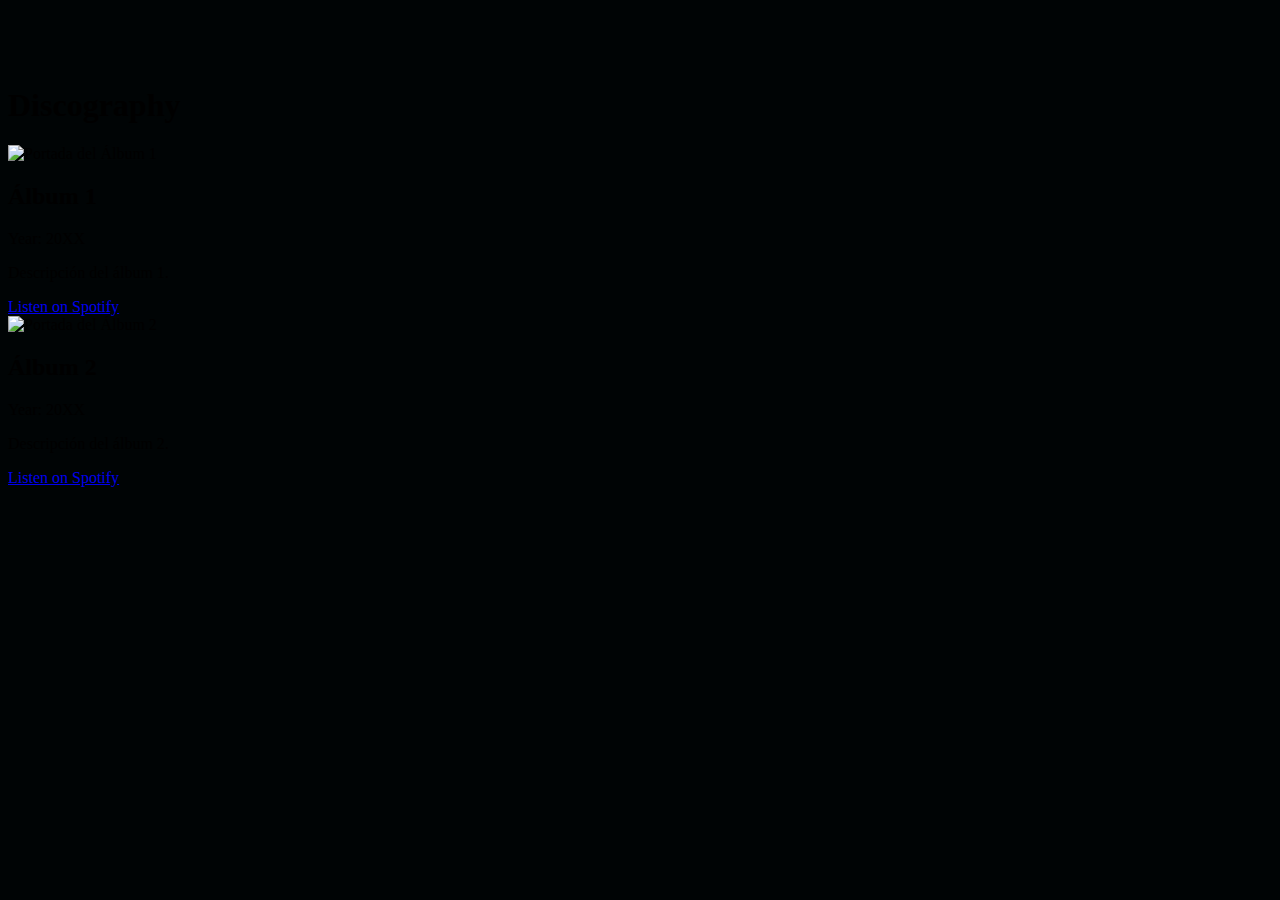
==== public/discography.html @ a663275f "Web site renwed - SASS added" ====
<!DOCTYPE html>
<html lang="es">
    <head>
        <meta charset="UTF-8">
        <meta name="viewport" content="width=device-width, initial-scale=1.0">
        <link rel="stylesheet" href="./css/style.css">
        <title>Discography</title>
    </head>
    <body>
        <header>

        </header>

        <main>
            <section class="discografia">
                <h1>Discography</h1>

                <div class="album">
                    <img src="album1.jpg" alt="Portada del Álbum 1">
                    <h2>Álbum 1</h2>
                    <p>Year: 20XX</p>
                    <p>Descripción del álbum 1.</p>
                    <a href="#">Listen on Spotify</a>
                </div>

                <div class="album">
                    <img src="album2.jpg" alt="Portada del Álbum 2">
                    <h2>Álbum 2</h2>
                    <p>Year: 20XX</p>
                    <p>Descripción del álbum 2.</p>
                    <a href="#">Listen on Spotify</a>
                </div>

            </section>
        </main>

        <footer>

        </footer>
    </body>
</html>
---- public/css/style.css ----
/* Grid columns */
/* Container widths */
/* Grid columns */
/* Container widths */
footer .social-media {
  display: flex;
  margin-right: 10px;
  justify-content: center;
}
footer .btn {
  border: none;
  overflow: hidden;
  position: relative;
  display: flex;
}
footer .btn span {
  z-index: 20;
}
footer .btn:after {
  background: #fff;
  content: "";
  height: 155px;
  left: -75px;
  opacity: 0.2;
  position: absolute;
  top: -50px;
  transform: rotate(35deg);
  transition: all 550ms cubic-bezier(0.19, 1, 0.22, 1);
  width: 50px;
  z-index: -10;
}
footer .btn:hover:after {
  left: 120%;
  transition: all 550ms cubic-bezier(0.19, 1, 0.22, 1);
}
footer p {
  color: aliceblue;
}
footer .social-icon {
  width: 90%;
  height: 90%;
}

/* Grid columns */
/* Container widths */
body {
  background-color: rgb(0, 4, 5) !important;
}
body header {
  background-color: rgb(0, 4, 5) !important;
  padding: 10px 10px 5px 5px;
  display: flex;
  margin-top: 4%;
  max-width: 80%;
  max-height: 80%;
}
body header #top-nav {
  background-color: rgb(0, 4, 5) !important;
}
body header #top-nav .navbar-toggler {
  background-color: white !important;
}
body header #top-nav #offcanvasNavbar {
  background-color: rgb(0, 4, 5) !important;
  color: aliceblue !important;
}
body header #top-nav .nav-link {
  color: aliceblue !important;
}
body header .banner {
  margin: 0;
  padding: 0;
  display: flex;
  justify-content: center;
  align-items: center;
}

main div nav {
  background-color: rgb(0, 4, 5);
}
main div nav ul {
  list-style: none;
  margin: 0;
  padding: 0;
  text-align: center;
}
main div nav li {
  display: inline;
  margin: 0 20px;
}
main div nav a {
  text-decoration: none;
  color: aliceblue;
}

/*# sourceMappingURL=style.css.map */
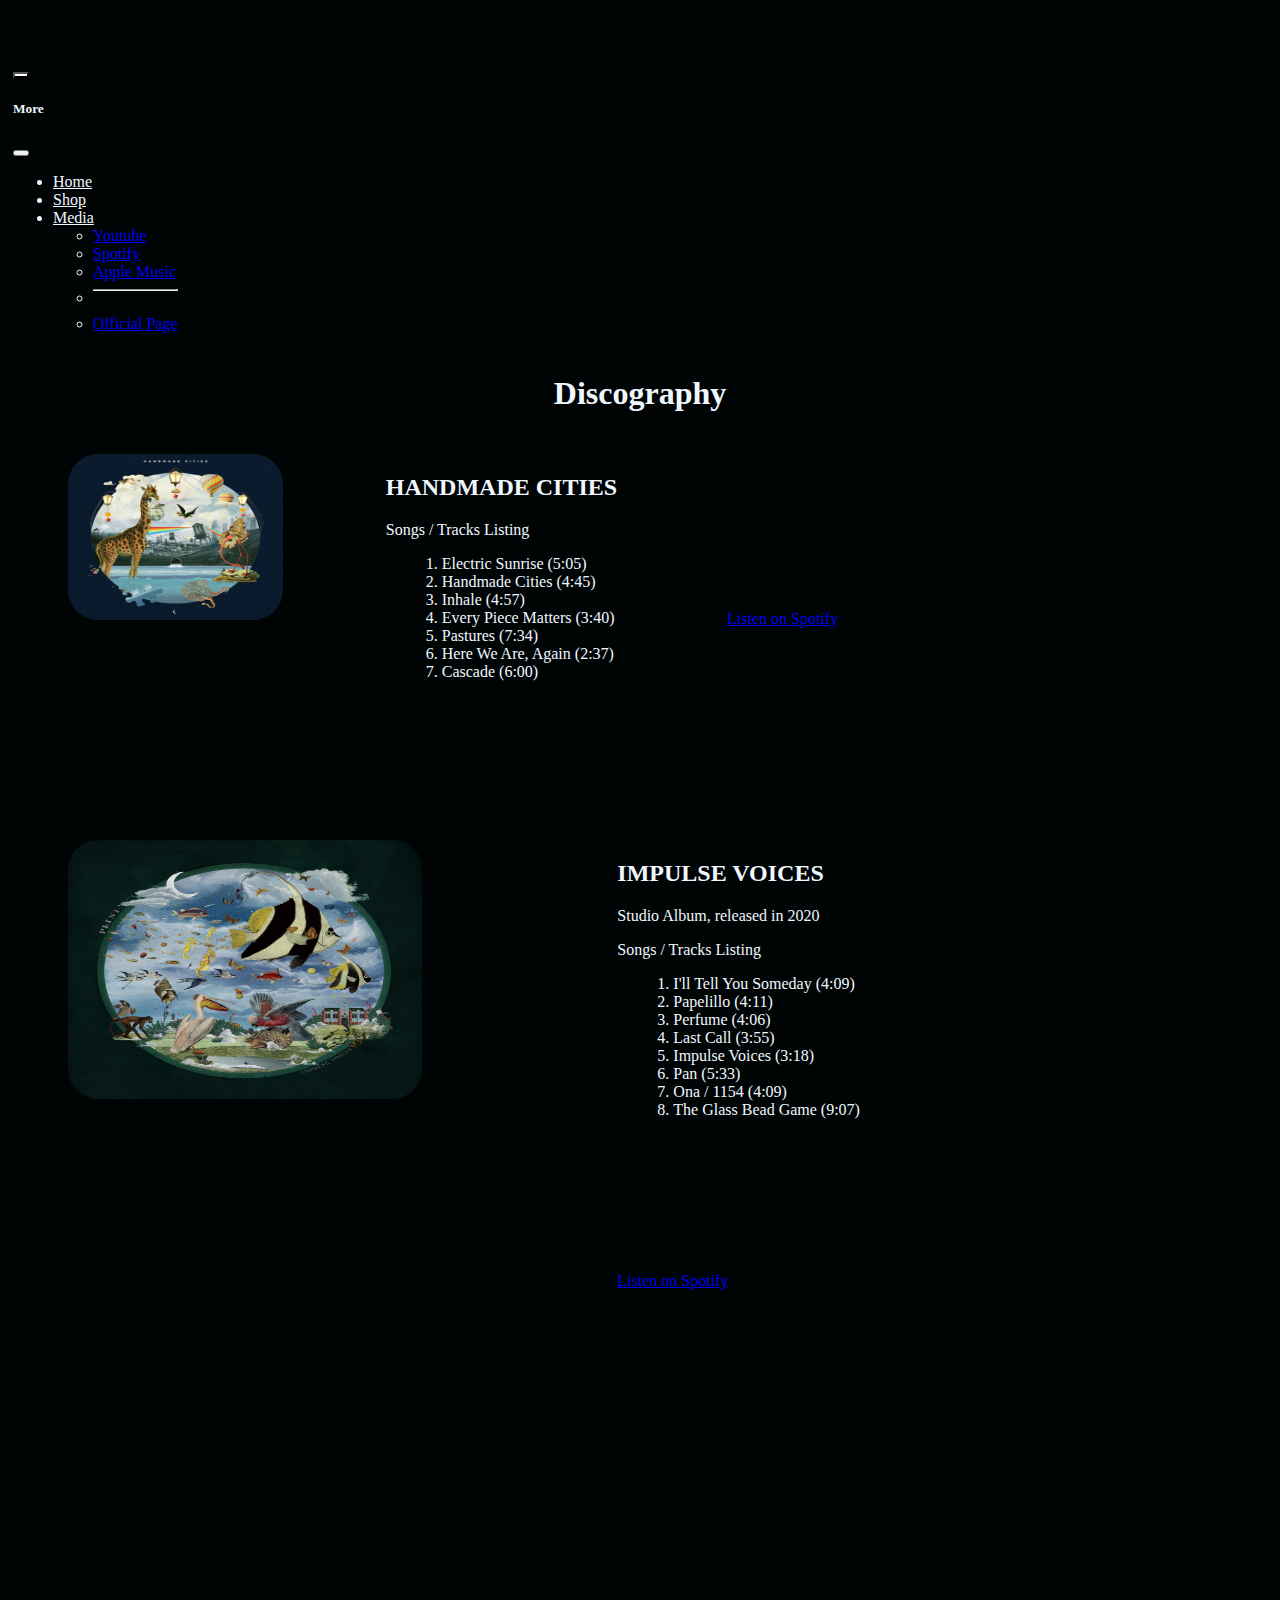
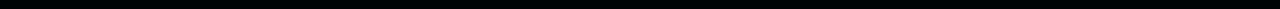
==== commit 6a188934: "discography page in process" ====
--- a/public/discography.html
+++ b/public/discography.html
@@ -3,32 +3,151 @@
     <head>
         <meta charset="UTF-8">
         <meta name="viewport" content="width=device-width, initial-scale=1.0">
+        <meta name="description"
+            content="This is a tribute page made for the artist Plini (Plini Roessler-Holgate), this page is made only with educational purposes.">
+        <meta name="keywords" content="tribute page, SASS example">
         <link rel="stylesheet" href="./css/style.css">
-        <title>Discography</title>
+        <link
+            href="https://cdn.jsdelivr.net/npm/bootstrap@5.3.2/dist/css/bootstrap.min.css"
+            rel="stylesheet"
+            integrity="sha384-T3c6CoIi6uLrA9TneNEoa7RxnatzjcDSCmG1MXxSR1GAsXEV/Dwwykc2MPK8M2HN"
+            crossorigin="anonymous">
+        <title>Plini Discography</title>
+        <script
+            src="https://cdn.jsdelivr.net/npm/bootstrap@5.3.2/dist/js/bootstrap.bundle.min.js"
+            integrity="sha384-C6RzsynM9kWDrMNeT87bh95OGNyZPhcTNXj1NW7RuBCsyN/o0jlpcV8Qyq46cDfL"
+            crossorigin="anonymous"></script>
     </head>
     <body>
         <header>
-
+            <nav id="top-nav" class="navbar bg-body-tertiary fixed-top">
+                <div class="container-fluid">
+                    <button class="navbar-toggler" type="button"
+                        data-bs-toggle="offcanvas"
+                        data-bs-target="#offcanvasNavbar"
+                        aria-controls="offcanvasNavbar"
+                        aria-label="Toggle navigation">
+                        <span class="navbar-toggler-icon"></span>
+                    </button>
+                    <div class="offcanvas offcanvas-start" tabindex="-1"
+                        id="offcanvasNavbar"
+                        aria-labelledby="offcanvasNavbarLabel">
+                        <div class="offcanvas-header">
+                            <h5 class="offcanvas-title"
+                                id="offcanvasNavbarLabel">More</h5>
+                            <button type="button" class="btn-close"
+                                data-bs-dismiss="offcanvas"
+                                aria-label="Close"></button>
+                        </div>
+                        <div class="offcanvas-body">
+                            <ul
+                                class="navbar-nav justify-content-end flex-grow-1 pe-3">
+                                <li class="nav-item">
+                                    <a class="nav-link active"
+                                        aria-current="page" href="index.html">Home</a>
+                                </li>
+                                <li class="nav-item">
+                                    <a class="nav-link" href="shop.html">Shop</a>
+                                </li>
+                                <li class="nav-item dropdown">
+                                    <a class="nav-link dropdown-toggle"
+                                        href="#" role="button"
+                                        data-bs-toggle="dropdown"
+                                        aria-expanded="false">
+                                        Media
+                                    </a>
+                                    <ul class="dropdown-menu">
+                                        <li><a class="dropdown-item"
+                                                href="https://www.youtube.com/@plinimusic"
+                                                target="_blank">Youtube</a></li>
+                                        <li><a class="dropdown-item"
+                                                href="https://open.spotify.com/artist/3Gs10XJ4S4OEFrMRqZJcic"
+                                                target="_blank">Spotify</a></li>
+                                        <li><a class="dropdown-item"
+                                                href="https://music.apple.com/us/artist/plini/623283379"
+                                                target="_blank">Apple
+                                                Music</a></li>
+                                        <li>
+                                            <hr class="dropdown-divider">
+                                        </li>
+                                        <li><a class="dropdown-item"
+                                                href="https://www.plini.co/"
+                                                target="_blank">Official
+                                                Page
+                                            </a></li>
+                                    </ul>
+                                </li>
+                            </ul>
+                        </div>
+                    </div>
+                </div>
+            </nav>
         </header>
 
         <main>
-            <section class="discografia">
+            <section class="discography">
                 <h1>Discography</h1>
 
                 <div class="album">
-                    <img src="album1.jpg" alt="Portada del Álbum 1">
-                    <h2>Álbum 1</h2>
-                    <p>Year: 20XX</p>
-                    <p>Descripción del álbum 1.</p>
-                    <a href="#">Listen on Spotify</a>
+                    <img class="albumimg" src="./img/handmade.jpg"
+                        alt="HANDMADE CITIES Album">
+                    <div class="album-info">
+                        <h2>HANDMADE CITIES</h2>
+                        <p>Songs / Tracks Listing
+                            <ol class="ordered-list">
+                                <li>Electric Sunrise (5:05)</li>
+                                <li>Handmade Cities (4:45)</li>
+                                <li>Inhale (4:57)</li>
+                                <li>Every Piece Matters (3:40)</li>
+                                <li>Pastures (7:34)</li>
+                                <li>Here We Are, Again (2:37)</li>
+                                <li>Cascade (6:00)</li>
+                            </ol>
+                        </p>
+                    </div>
+                    <div class="player">
+
+                        <iframe style="border-radius:12px"
+                            src="https://open.spotify.com/embed/album/4cJ8qhE71x97swkaMQhGcr?utm_source=generator"
+                            width="100%" height="152" frameBorder="0"
+                            allowfullscreen
+                            allow="autoplay; clipboard-write; encrypted-media; fullscreen; picture-in-picture"
+                            loading="lazy"></iframe>
+                        <a class="spotify-link"
+                            href="https://open.spotify.com/album/4cJ8qhE71x97swkaMQhGcr?si=y_qjSf1ETjepKYiT_kUyuw"
+                            target="_blank">Listen
+                            on Spotify</a>
+                    </div>
                 </div>
 
                 <div class="album">
-                    <img src="album2.jpg" alt="Portada del Álbum 2">
-                    <h2>Álbum 2</h2>
-                    <p>Year: 20XX</p>
-                    <p>Descripción del álbum 2.</p>
-                    <a href="#">Listen on Spotify</a>
+                    <img class="albumimg" src="./img/impulse_voices.jpg"
+                        alt="Impulse voices album">
+                    <div class="album-info">
+                        <h2>IMPULSE VOICES</h2>
+                        <p>Studio Album, released in 2020</p>
+                        <p>Songs / Tracks Listing
+                            <ol class='ordered-list'>
+                                <li>I'll Tell You Someday (4:09)</li>
+                                <li>Papelillo (4:11)</li>
+                                <li>Perfume (4:06)</li>
+                                <li>Last Call (3:55)</li>
+                                <li>Impulse Voices (3:18)</li>
+                                <li>Pan (5:33)</li>
+                                <li>Ona / 1154 (4:09)</li>
+                                <li>The Glass Bead Game (9:07)</li>
+                            </ol>
+                        </div>
+                    </p>
+                    <iframe style="border-radius:12px"
+                        src="https://open.spotify.com/embed/album/36vhZCfOCcpgEk7tXWBUdZ?utm_source=generator"
+                        width="100%" height="152" frameBorder="0"
+                        allowfullscreen
+                        allow="autoplay; clipboard-write; encrypted-media; fullscreen; picture-in-picture"
+                        loading="lazy"></iframe>
+                    <a
+                        href="https://open.spotify.com/album/36vhZCfOCcpgEk7tXWBUdZ?si=Etm7ffcATNGUhGyjsYtyig">Listen
+                        on Spotify</a>
                 </div>
 
             </section>
--- a/public/css/style.css
+++ b/public/css/style.css
@@ -1,5 +1,76 @@
 /* Grid columns */
 /* Container widths */
+body {
+  background-color: rgb(0, 4, 5) !important;
+}
+body header {
+  background-color: rgb(0, 4, 5) !important;
+  padding: 10px 10px 5px 5px;
+  display: flex;
+  margin-top: 4%;
+  max-width: 80%;
+  max-height: 80%;
+}
+body header #top-nav {
+  background-color: rgb(0, 4, 5) !important;
+}
+body header #top-nav .navbar-toggler {
+  background-color: white !important;
+}
+body header #top-nav #offcanvasNavbar {
+  background-color: rgb(0, 4, 5) !important;
+  color: aliceblue !important;
+}
+body header #top-nav .nav-link {
+  color: aliceblue !important;
+}
+body header .banner {
+  margin: 0;
+  padding: 0;
+  display: flex;
+  justify-content: center;
+  align-items: center;
+  height: 100vh;
+}
+body header .banner img {
+  max-width: 100%;
+  height: auto;
+}
+@media (max-width: 768px) {
+  body header .banner {
+    height: 30vh;
+  }
+}
+
+/* Grid columns */
+/* Container widths */
+.discography .album {
+  display: grid;
+  grid-template-columns: auto auto auto;
+  grid-template-rows: auto auto auto;
+  padding: 20px;
+}
+.discography .album .albumimg {
+  width: 60%;
+  height: 60%;
+  margin-left: 40px;
+  border-radius: 30px;
+  grid-column-start: 1;
+  grid-column-end: 2;
+}
+.discography .album .album-info {
+  color: aliceblue;
+  list-style-position: inside;
+}
+.discography .album .player {
+  grid-column-start: 3;
+  grid-column-end: 3;
+}
+.discography h1 {
+  color: aliceblue;
+  text-align: center;
+}
+
 /* Grid columns */
 /* Container widths */
 footer .social-media {
@@ -43,40 +114,9 @@
 
 /* Grid columns */
 /* Container widths */
-body {
-  background-color: rgb(0, 4, 5) !important;
-}
-body header {
-  background-color: rgb(0, 4, 5) !important;
-  padding: 10px 10px 5px 5px;
-  display: flex;
-  margin-top: 4%;
-  max-width: 80%;
-  max-height: 80%;
-}
-body header #top-nav {
-  background-color: rgb(0, 4, 5) !important;
-}
-body header #top-nav .navbar-toggler {
-  background-color: white !important;
-}
-body header #top-nav #offcanvasNavbar {
-  background-color: rgb(0, 4, 5) !important;
-  color: aliceblue !important;
-}
-body header #top-nav .nav-link {
-  color: aliceblue !important;
-}
-body header .banner {
-  margin: 0;
-  padding: 0;
-  display: flex;
-  justify-content: center;
-  align-items: center;
-}
-
 main div nav {
   background-color: rgb(0, 4, 5);
+  padding-bottom: 1%;
 }
 main div nav ul {
   list-style: none;
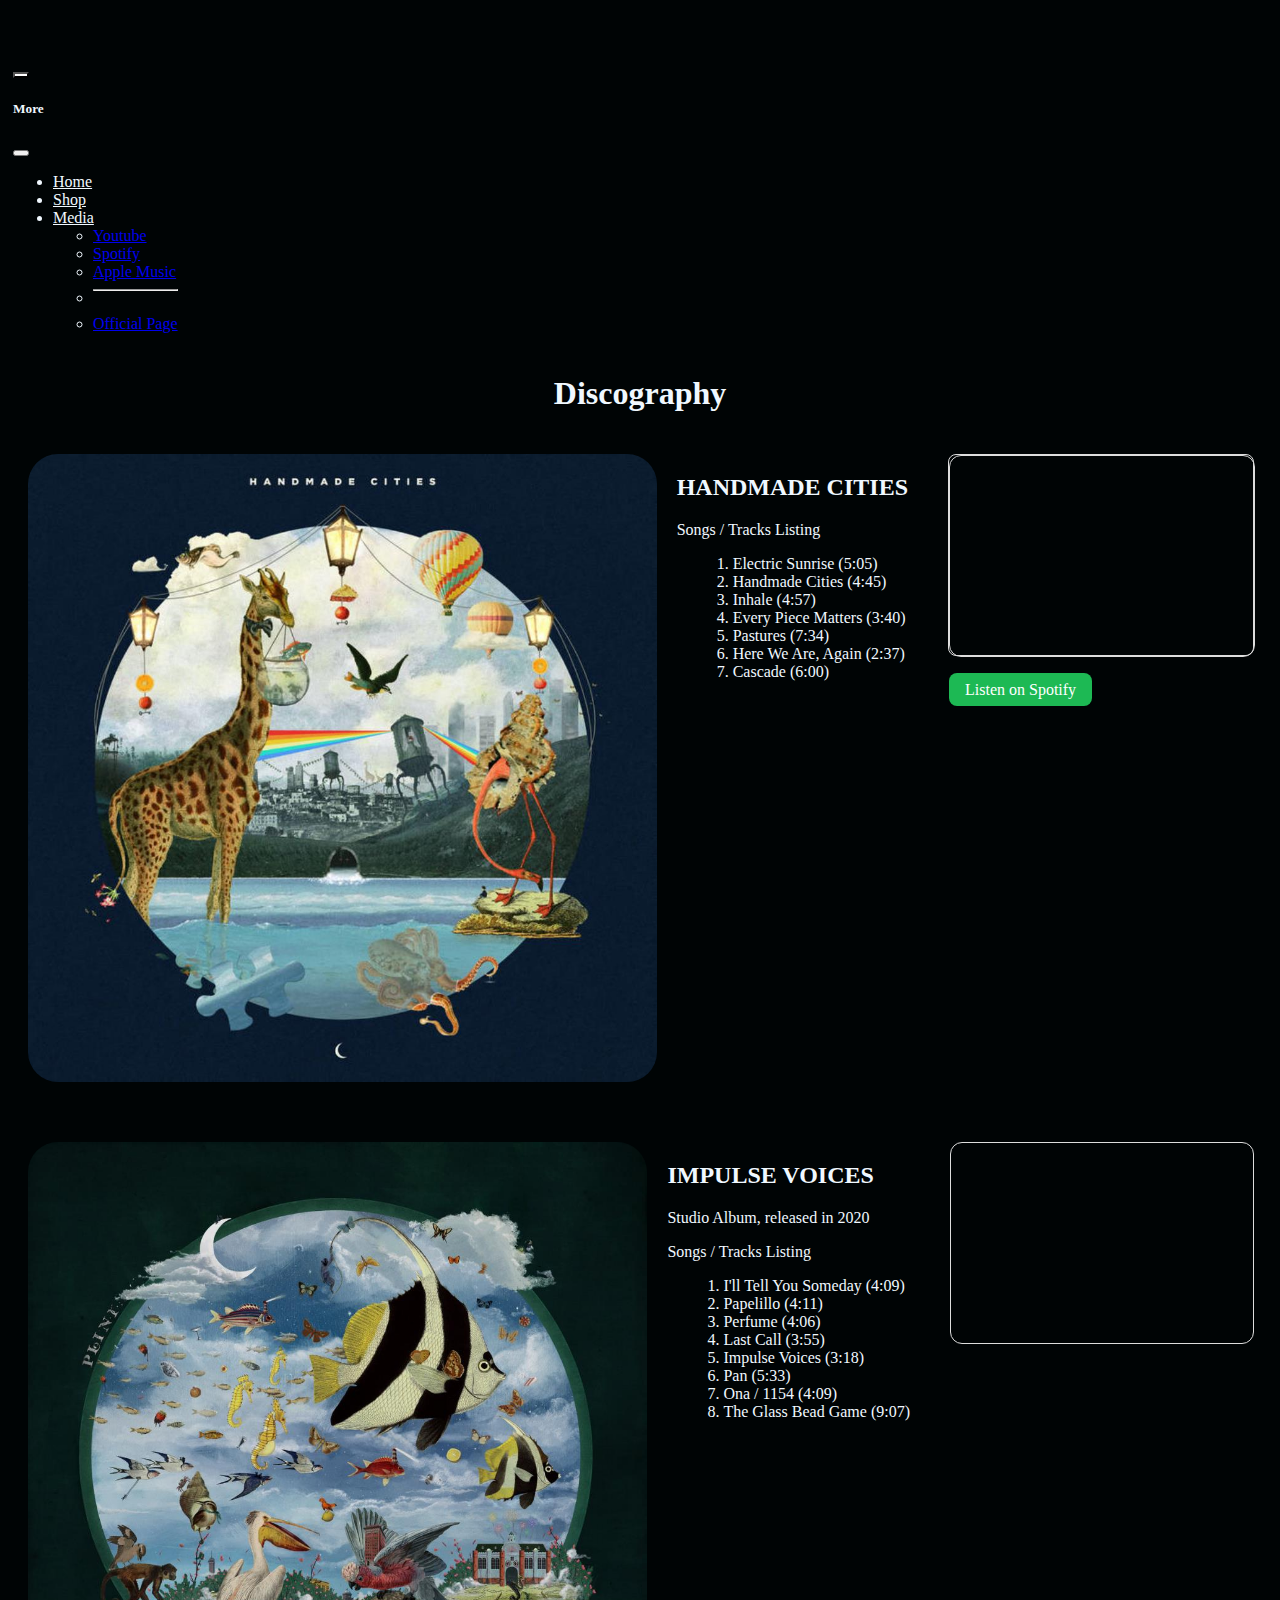
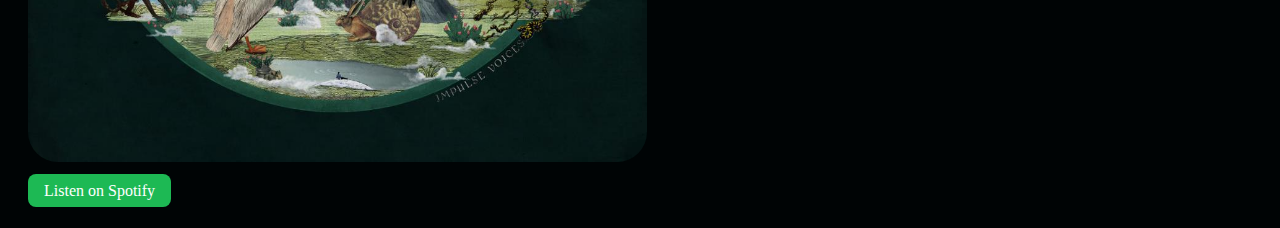
==== commit 8b110465: "Shop and discography pages added" ====
--- a/public/discography.html
+++ b/public/discography.html
@@ -107,16 +107,20 @@
                     </div>
                     <div class="player">
 
-                        <iframe style="border-radius:12px"
+                        <iframe class="player"
+                            style="border-radius:12px"
                             src="https://open.spotify.com/embed/album/4cJ8qhE71x97swkaMQhGcr?utm_source=generator"
                             width="100%" height="152" frameBorder="0"
                             allowfullscreen
                             allow="autoplay; clipboard-write; encrypted-media; fullscreen; picture-in-picture"
                             loading="lazy"></iframe>
-                        <a class="spotify-link"
-                            href="https://open.spotify.com/album/4cJ8qhE71x97swkaMQhGcr?si=y_qjSf1ETjepKYiT_kUyuw"
-                            target="_blank">Listen
-                            on Spotify</a>
+                        <div class="link">
+                            <a class="spotify-link"
+                                href="https://open.spotify.com/album/4cJ8qhE71x97swkaMQhGcr?si=y_qjSf1ETjepKYiT_kUyuw"
+                                target="_blank">Listen
+                                on Spotify</a>
+                        </div>
+
                     </div>
                 </div>
 
@@ -139,15 +143,19 @@
                             </ol>
                         </div>
                     </p>
-                    <iframe style="border-radius:12px"
+                    <iframe class="player"
+                        style="border-radius:12px"
                         src="https://open.spotify.com/embed/album/36vhZCfOCcpgEk7tXWBUdZ?utm_source=generator"
                         width="100%" height="152" frameBorder="0"
                         allowfullscreen
                         allow="autoplay; clipboard-write; encrypted-media; fullscreen; picture-in-picture"
                         loading="lazy"></iframe>
-                    <a
-                        href="https://open.spotify.com/album/36vhZCfOCcpgEk7tXWBUdZ?si=Etm7ffcATNGUhGyjsYtyig">Listen
-                        on Spotify</a>
+                    <div class="link">
+                        <a class="spotify-link"
+                            href="https://open.spotify.com/album/36vhZCfOCcpgEk7tXWBUdZ?si=Etm7ffcATNGUhGyjsYtyig">Listen
+                            on Spotify</a>
+                    </div>
+
                 </div>
 
             </section>
--- a/public/css/style.css
+++ b/public/css/style.css
@@ -35,6 +35,7 @@
 body header .banner img {
   max-width: 100%;
   height: auto;
+  align-items: center;
 }
 @media (max-width: 768px) {
   body header .banner {
@@ -46,48 +47,101 @@
 /* Container widths */
 .discography .album {
   display: grid;
-  grid-template-columns: auto auto auto;
-  grid-template-rows: auto auto auto;
+  grid-template-columns: repeat(auto-fit, ninmax(400px, 1fr));
+  grid-gap: 20px;
   padding: 20px;
 }
 .discography .album .albumimg {
-  width: 60%;
-  height: 60%;
+  width: 100%;
+  border-radius: 30px;
+}
+.discography .album .albumimg2 {
+  width: 40%;
+  height: auto;
   margin-left: 40px;
   border-radius: 30px;
-  grid-column-start: 1;
-  grid-column-end: 2;
+  grid-column: 1/span 2;
+  grid-row: 2/span 1;
 }
 .discography .album .album-info {
   color: aliceblue;
   list-style-position: inside;
+  grid-template-columns: 150px 1fr;
+  grid-gap: 10px;
+  align-items: center;
 }
 .discography .album .player {
-  grid-column-start: 3;
-  grid-column-end: 3;
-}
-.discography h1 {
-  color: aliceblue;
-  text-align: center;
-}
-
-/* Grid columns */
-/* Container widths */
-footer .social-media {
+  width: 100%;
+  height: 200px;
+  border: 1px solid #ddd;
+  border-radius: 8px;
+  margin-bottom: 20px;
+  grid-column: 4/span 2;
+  grid-row: 1/span 2;
+}
+.discography .album .spotify-link,
+.discography .album .spotify-link2 {
+  grid-template-columns: 150px 1fr;
+  bottom: 10px;
+  left: 50%;
+  padding: 8px 16px;
+  background-color: #1db954;
+  color: #ffffff;
+  border-radius: 8px;
+  transition: background-color 0.3s ease;
+  text-decoration: none;
+}
+.discography .album .spotify-link:hover,
+.discography .album .spotify-link2:hover {
+  background-color: #169246;
+}
+@media only screen and (max-width: 768px) {
+  .discography .albumimg,
+  .discography .albumimg2,
+  .discography .album-info,
+  .discography .player {
+    width: 100%;
+    margin-left: 0;
+    grid-column: auto;
+    grid-row: auto;
+  }
+  .discography .albumimg {
+    border-radius: 0;
+  }
+  .discography .spotify-link,
+  .discography .spotify-link2 {
+    transform: translate(-50%, -50%);
+  }
+}
+
+h1 {
+  color: aliceblue !important;
+  text-align: center;
+}
+
+/* Grid columns */
+/* Container widths */
+.footer {
+  background-color: #333;
+  padding: 1em;
+  bottom: 0;
+  width: 100%;
+}
+.footer .social-media {
   display: flex;
   margin-right: 10px;
   justify-content: center;
 }
-footer .btn {
+.footer .btn {
   border: none;
   overflow: hidden;
   position: relative;
   display: flex;
 }
-footer .btn span {
+.footer .btn span {
   z-index: 20;
 }
-footer .btn:after {
+.footer .btn:after {
   background: #fff;
   content: "";
   height: 155px;
@@ -100,20 +154,45 @@
   width: 50px;
   z-index: -10;
 }
-footer .btn:hover:after {
+.footer .btn:hover:after {
   left: 120%;
   transition: all 550ms cubic-bezier(0.19, 1, 0.22, 1);
 }
-footer p {
+.footer p {
   color: aliceblue;
-}
-footer .social-icon {
+  text-align: center;
+}
+.footer .social-icon {
   width: 90%;
   height: 90%;
 }
 
 /* Grid columns */
 /* Container widths */
+/* Grid columns */
+/* Container widths */
+.shopsec {
+  display: grid;
+  grid-template-columns: repeat(auto-fill, minmax(250px, 1fr));
+  gap: 20px;
+  padding: 20px;
+  justify-content: space-around;
+}
+
+.product {
+  border: 1px solid #ddd;
+  padding: 15px;
+  background-color: #fff;
+  border-radius: 5px;
+  box-shadow: 0 0 10px rgba(0, 0, 0, 0.1);
+  text-align: center;
+}
+
+.product img {
+  max-width: 100%;
+  height: auto;
+}
+
 main div nav {
   background-color: rgb(0, 4, 5);
   padding-bottom: 1%;
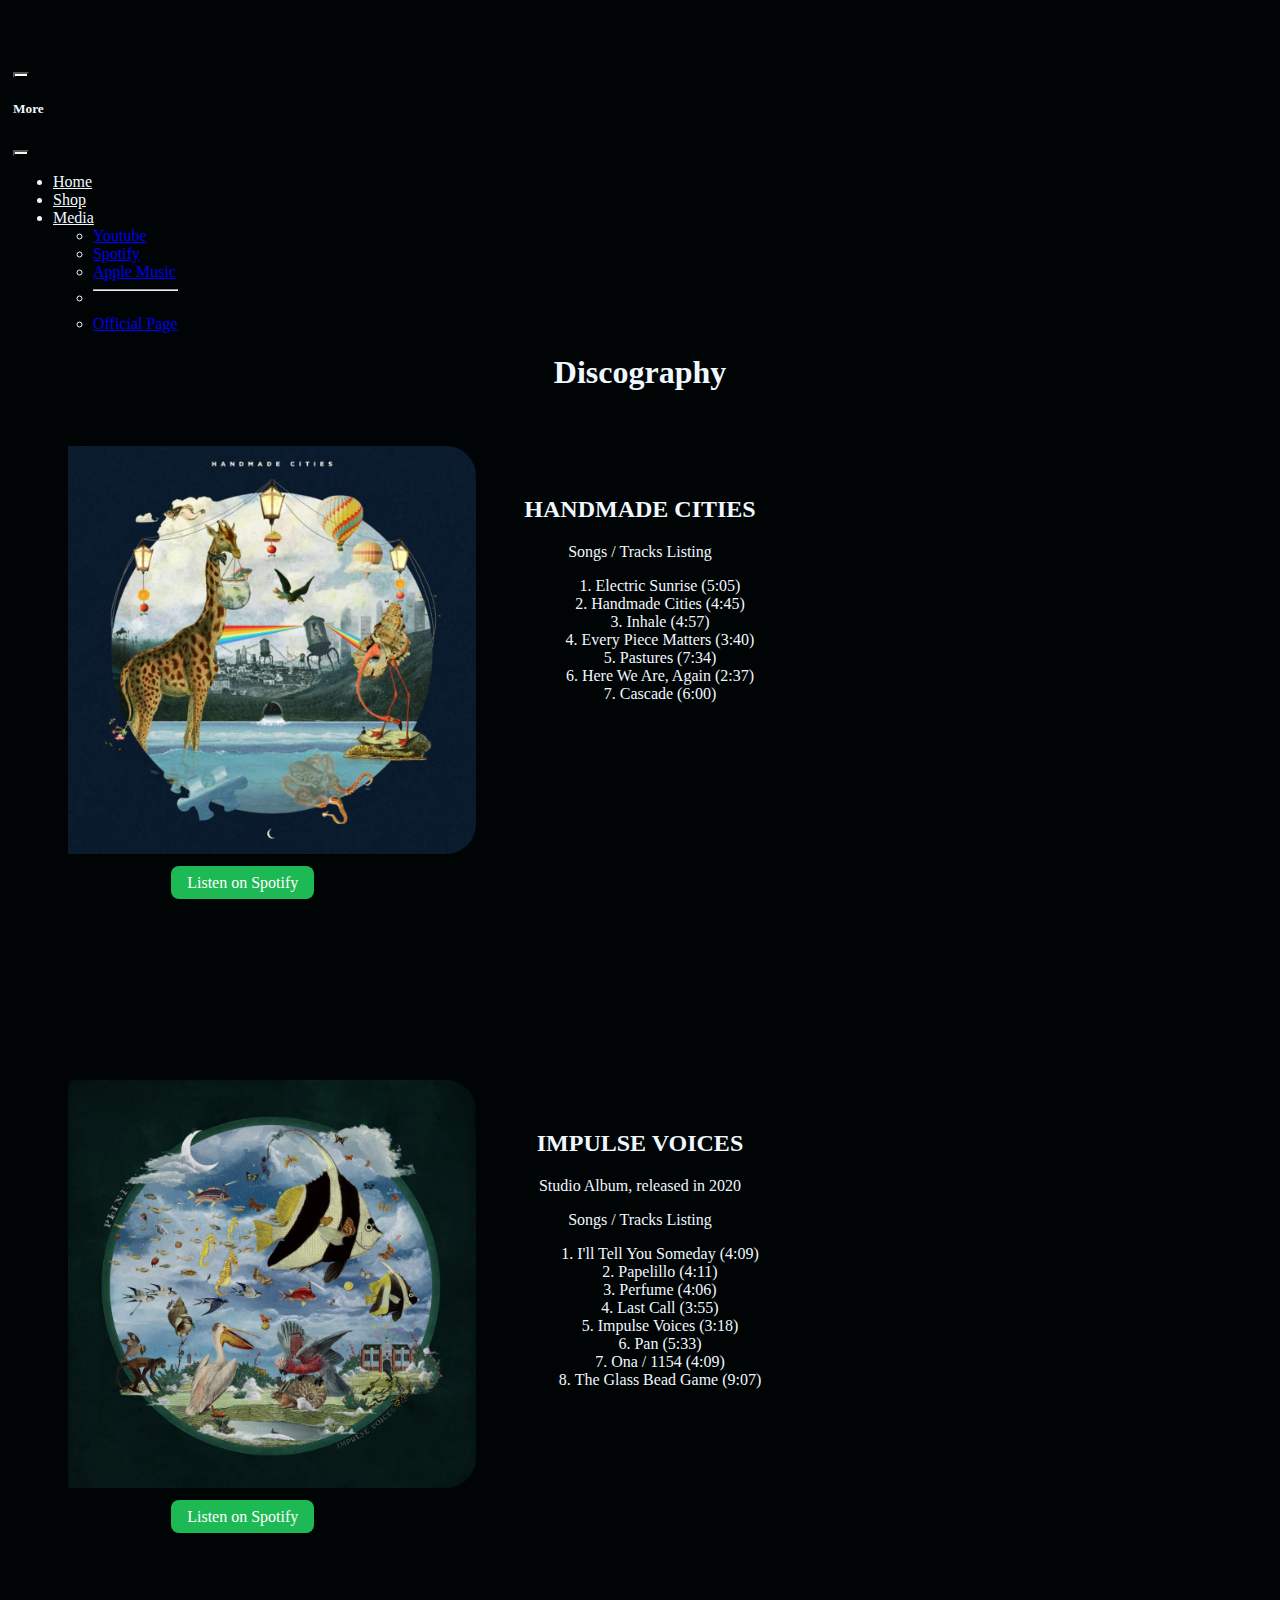
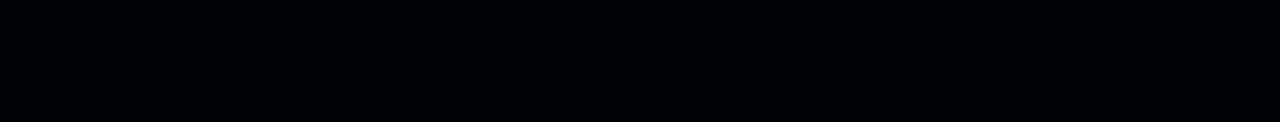
==== commit 4f9d50bd: "discography page fixed, grid scheme for mobile and desktop added" ====
--- a/public/discography.html
+++ b/public/discography.html
@@ -89,9 +89,11 @@
                 <h1>Discography</h1>
 
                 <div class="album">
-                    <img class="albumimg" src="./img/handmade.jpg"
-                        alt="HANDMADE CITIES Album">
-                    <div class="album-info">
+                    <div class="albumimg">
+                        <img class="item" src="./img/handmade.jpg"
+                            alt="HANDMADE CITIES Album">
+                    </div>
+                    <div class="album-info item">
                         <h2>HANDMADE CITIES</h2>
                         <p>Songs / Tracks Listing
                             <ol class="ordered-list">
@@ -105,29 +107,31 @@
                             </ol>
                         </p>
                     </div>
-                    <div class="player">
+                    <div class="player item">
 
-                        <iframe class="player"
+                        <iframe
                             style="border-radius:12px"
                             src="https://open.spotify.com/embed/album/4cJ8qhE71x97swkaMQhGcr?utm_source=generator"
                             width="100%" height="152" frameBorder="0"
                             allowfullscreen
                             allow="autoplay; clipboard-write; encrypted-media; fullscreen; picture-in-picture"
                             loading="lazy"></iframe>
-                        <div class="link">
-                            <a class="spotify-link"
-                                href="https://open.spotify.com/album/4cJ8qhE71x97swkaMQhGcr?si=y_qjSf1ETjepKYiT_kUyuw"
-                                target="_blank">Listen
-                                on Spotify</a>
-                        </div>
-
+                    </div>
+                    <div class="link">
+                        <a class="spotify-link item"
+                            href="https://open.spotify.com/album/4cJ8qhE71x97swkaMQhGcr?si=y_qjSf1ETjepKYiT_kUyuw"
+                            target="_blank">Listen
+                            on Spotify</a>
                     </div>
                 </div>
 
                 <div class="album">
-                    <img class="albumimg" src="./img/impulse_voices.jpg"
-                        alt="Impulse voices album">
-                    <div class="album-info">
+                    <div class="albumimg">
+                        <img class="item" src="./img/impulse_voices.jpg"
+                            alt="Impulse voices album">
+
+                    </div>
+                    <div class="album-info item">
                         <h2>IMPULSE VOICES</h2>
                         <p>Studio Album, released in 2020</p>
                         <p>Songs / Tracks Listing
@@ -143,15 +147,18 @@
                             </ol>
                         </div>
                     </p>
-                    <iframe class="player"
-                        style="border-radius:12px"
-                        src="https://open.spotify.com/embed/album/36vhZCfOCcpgEk7tXWBUdZ?utm_source=generator"
-                        width="100%" height="152" frameBorder="0"
-                        allowfullscreen
-                        allow="autoplay; clipboard-write; encrypted-media; fullscreen; picture-in-picture"
-                        loading="lazy"></iframe>
+                    <div class="player item">
+
+                        <iframe
+                            style="border-radius:12px"
+                            src="https://open.spotify.com/embed/album/36vhZCfOCcpgEk7tXWBUdZ?utm_source=generator"
+                            width="100%" height="152" frameBorder="0"
+                            allowfullscreen
+                            allow="autoplay; clipboard-write; encrypted-media; fullscreen; picture-in-picture"
+                            loading="lazy"></iframe>
+                    </div>
                     <div class="link">
-                        <a class="spotify-link"
+                        <a class="spotify-link item"
                             href="https://open.spotify.com/album/36vhZCfOCcpgEk7tXWBUdZ?si=Etm7ffcATNGUhGyjsYtyig">Listen
                             on Spotify</a>
                     </div>
--- a/public/css/style.css
+++ b/public/css/style.css
@@ -24,6 +24,9 @@
 body header #top-nav .nav-link {
   color: aliceblue !important;
 }
+body header #top-nav .btn-close {
+  background-color: whitesmoke;
+}
 body header .banner {
   margin: 0;
   padding: 0;
@@ -45,43 +48,56 @@
 
 /* Grid columns */
 /* Container widths */
-.discography .album {
+.album {
   display: grid;
-  grid-template-columns: repeat(auto-fit, ninmax(400px, 1fr));
+  grid-template-columns: repeat(3, 1fr);
+  grid-template-rows: repeat(3, fit-content);
   grid-gap: 20px;
-  padding: 20px;
-}
-.discography .album .albumimg {
-  width: 100%;
+  height: auto;
+  justify-content: center;
+}
+
+.item {
+  justify-content: center;
+  align-items: center;
+}
+
+.albumimg {
+  grid-column: 1;
+  grid-row: 1;
+  align-items: center;
+}
+.albumimg img {
   border-radius: 30px;
-}
-.discography .album .albumimg2 {
-  width: 40%;
-  height: auto;
-  margin-left: 40px;
-  border-radius: 30px;
-  grid-column: 1/span 2;
-  grid-row: 2/span 1;
-}
-.discography .album .album-info {
+  padding-left: 60px;
+  max-width: 100%;
+  height: auto;
+  display: block;
+}
+
+.album-info {
+  padding-top: 30px;
   color: aliceblue;
   list-style-position: inside;
-  grid-template-columns: 150px 1fr;
-  grid-gap: 10px;
-  align-items: center;
-}
-.discography .album .player {
-  width: 100%;
-  height: 200px;
-  border: 1px solid #ddd;
-  border-radius: 8px;
-  margin-bottom: 20px;
-  grid-column: 4/span 2;
-  grid-row: 1/span 2;
-}
-.discography .album .spotify-link,
-.discography .album .spotify-link2 {
-  grid-template-columns: 150px 1fr;
+  text-align: center;
+  grid-column: 2;
+  grid-row: 1;
+}
+
+.player {
+  grid-column: 2;
+  grid-row: 2;
+  padding-bottom: 50px;
+}
+
+.link {
+  grid-column: 1;
+  grid-row: 2;
+  position: relative;
+  left: 40%;
+}
+
+.spotify-link {
   bottom: 10px;
   left: 50%;
   padding: 8px 16px;
@@ -91,34 +107,54 @@
   transition: background-color 0.3s ease;
   text-decoration: none;
 }
-.discography .album .spotify-link:hover,
-.discography .album .spotify-link2:hover {
+.spotify-link:hover {
   background-color: #169246;
-}
-@media only screen and (max-width: 768px) {
-  .discography .albumimg,
-  .discography .albumimg2,
-  .discography .album-info,
-  .discography .player {
-    width: 100%;
-    margin-left: 0;
-    grid-column: auto;
-    grid-row: auto;
-  }
-  .discography .albumimg {
-    border-radius: 0;
-  }
-  .discography .spotify-link,
-  .discography .spotify-link2 {
-    transform: translate(-50%, -50%);
-  }
 }
 
 h1 {
   color: aliceblue !important;
   text-align: center;
-}
-
+  margin: 0 0 5px 0;
+  padding-bottom: 50px;
+}
+
+@media only screen and (max-width: 600px) {
+  .album {
+    display: grid;
+    grid-template-columns: repeat(1, 1fr);
+    grid-template-rows: auto;
+    grid-gap: 20px;
+    justify-content: center;
+  }
+  .albumimg {
+    grid-column: 1;
+    grid-row: 1;
+    align-items: center;
+  }
+  .albumimg img {
+    border-radius: 30px;
+    padding-left: 0;
+    max-width: 100%;
+    height: auto;
+    display: block;
+  }
+  .album-info,
+  .player,
+  .link {
+    grid-column: 1;
+    grid-row: auto;
+    padding: 10px;
+  }
+  .link {
+    position: static;
+    left: auto;
+    text-align: center;
+  }
+  h1 {
+    padding-top: 20px;
+    padding-bottom: 20px;
+  }
+}
 /* Grid columns */
 /* Container widths */
 .footer {
